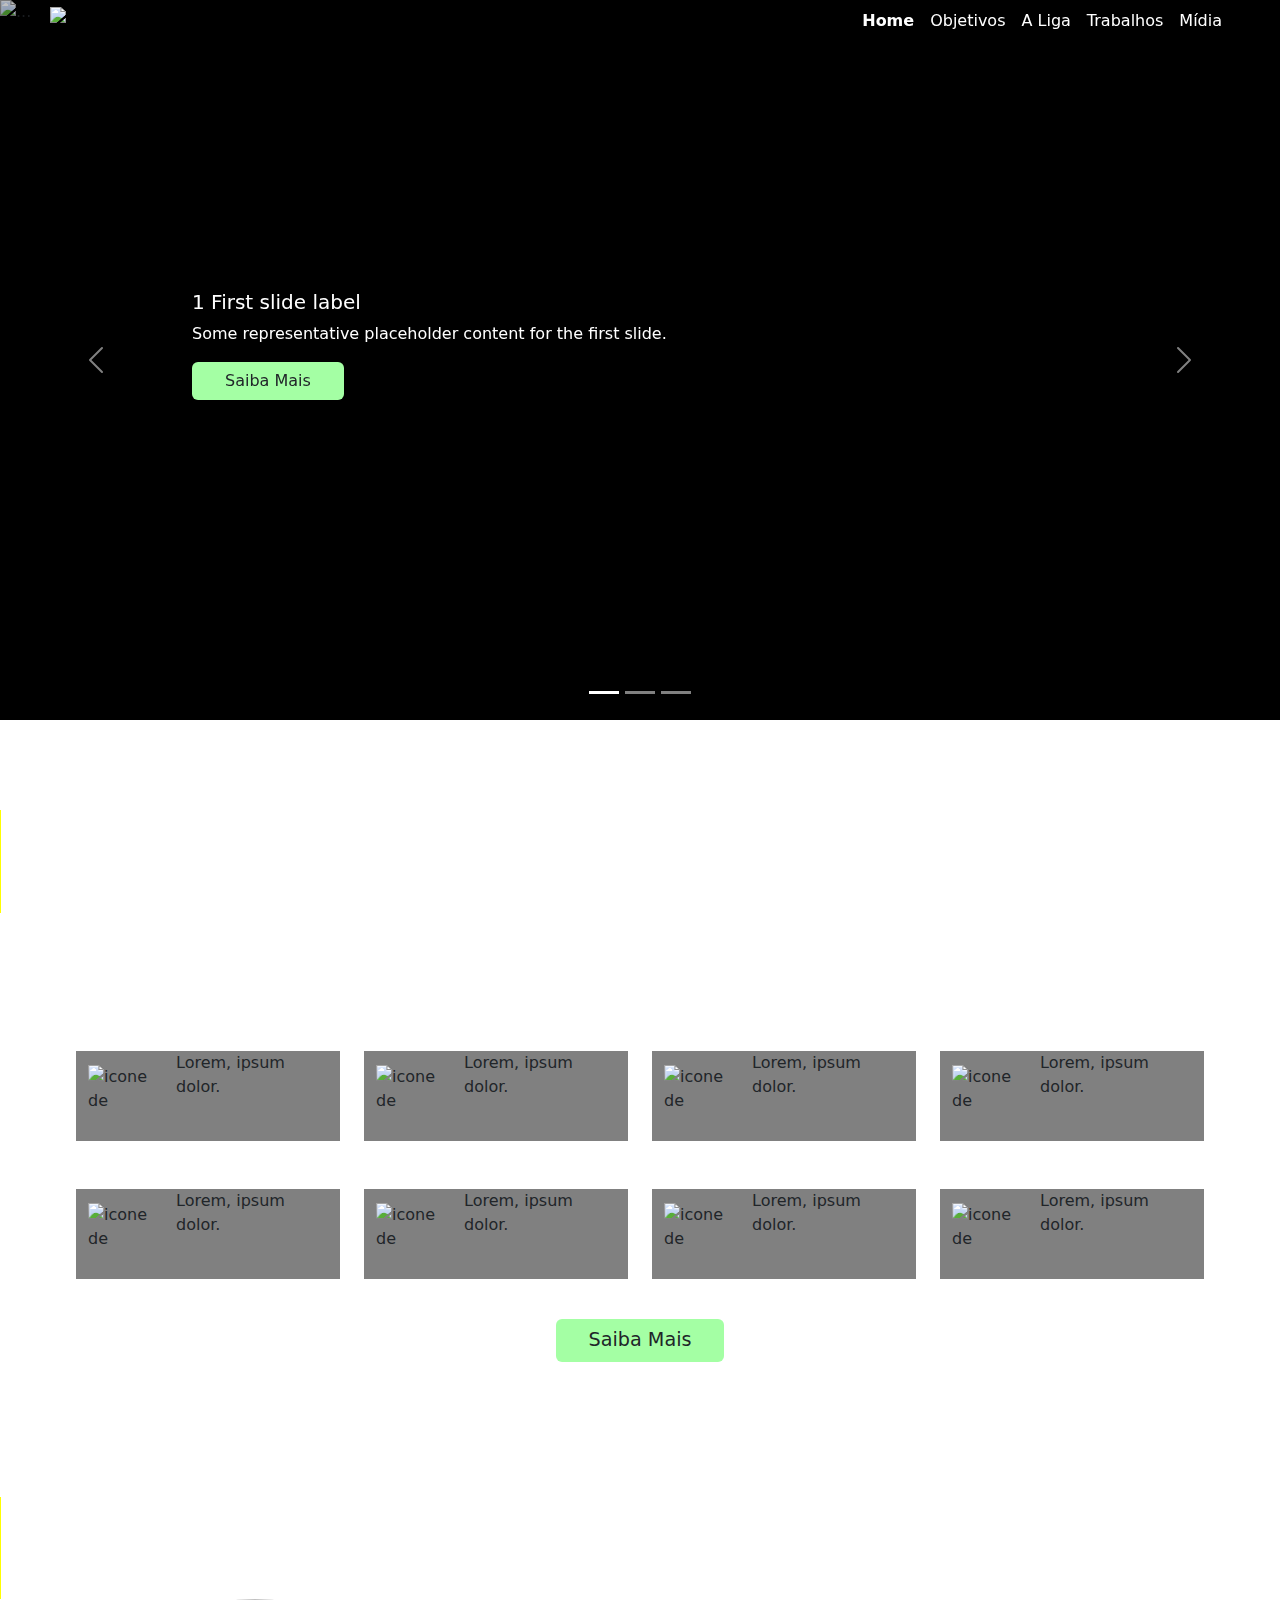
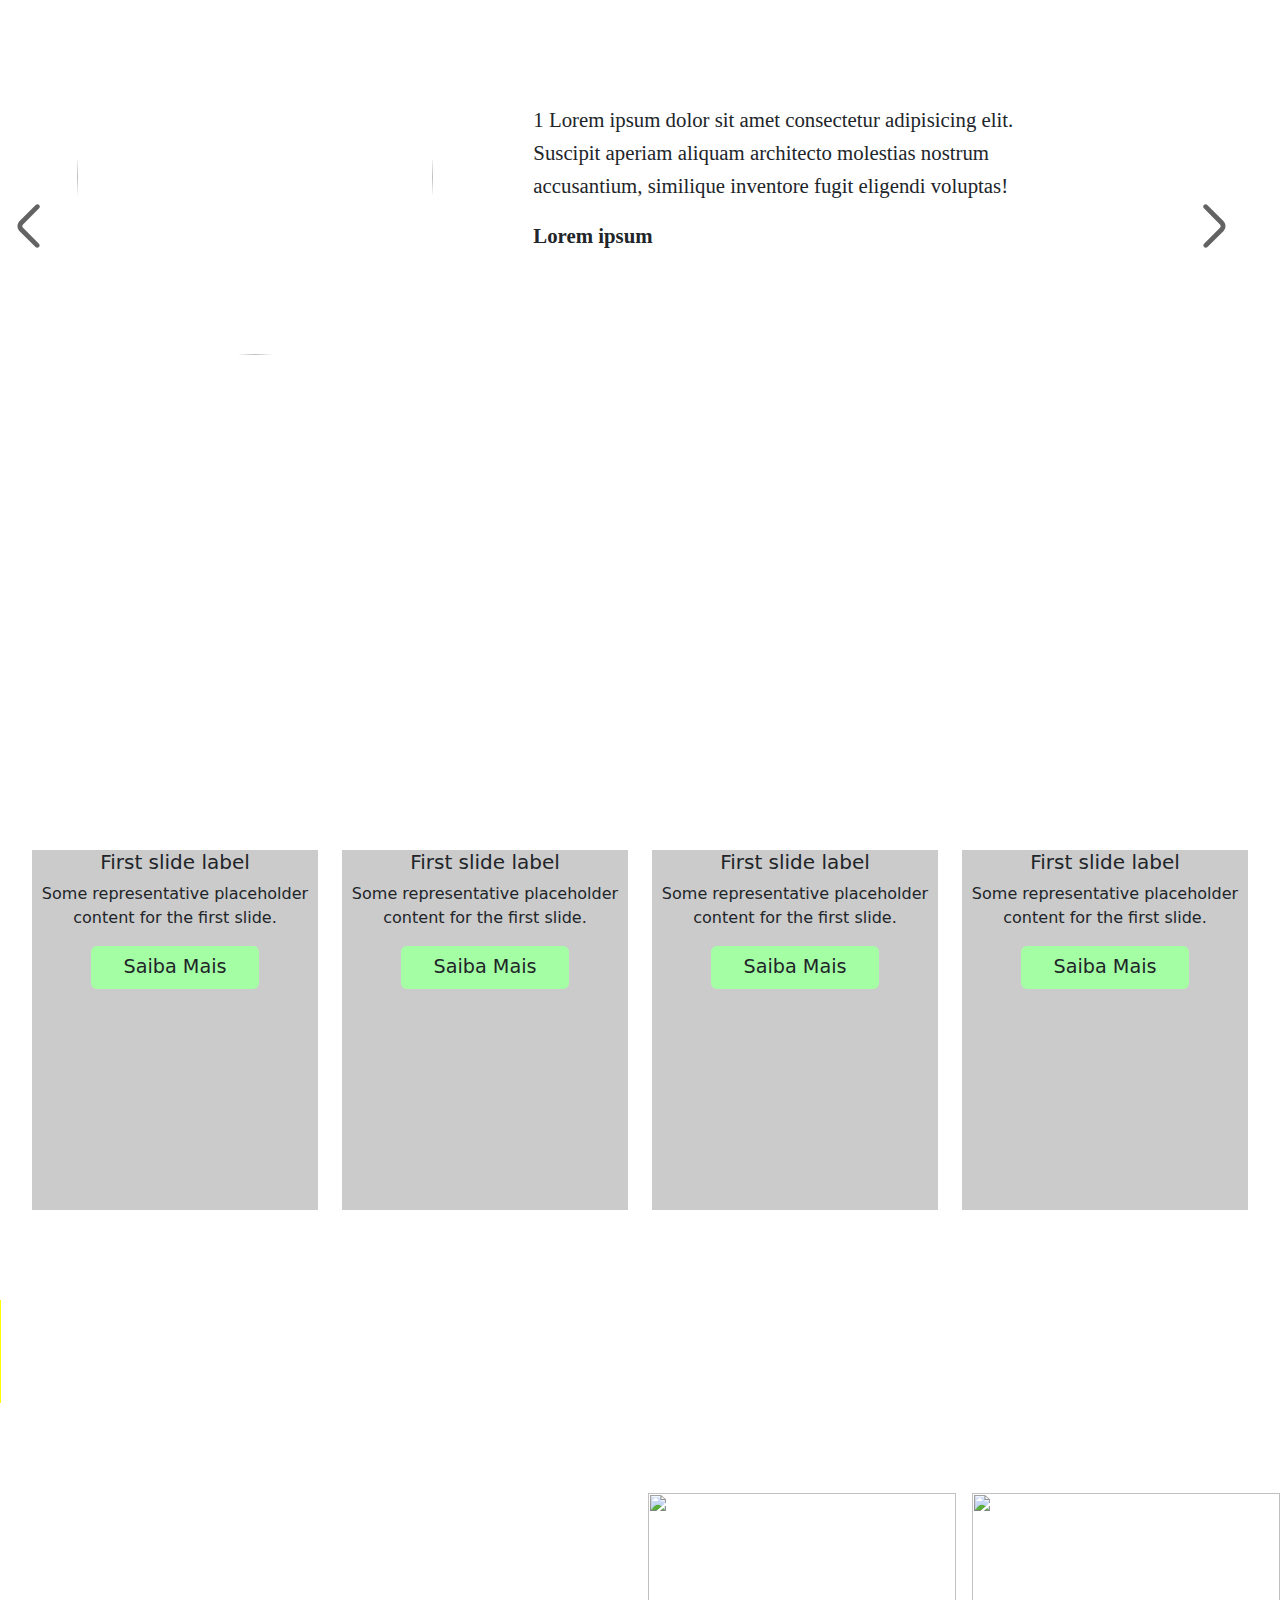
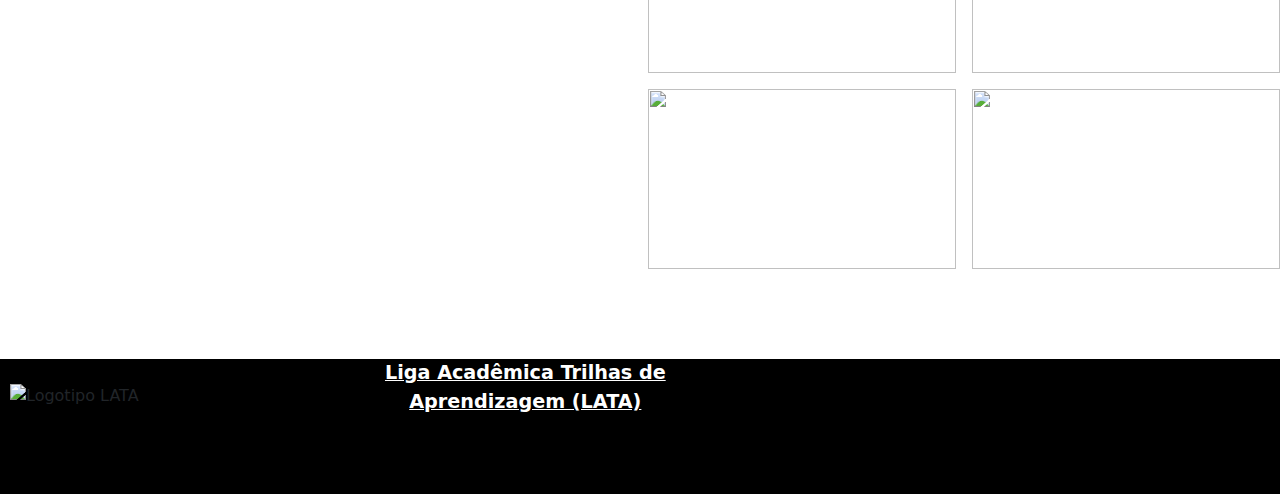
==== index.html @ ddcec09f "Add files via upload" ====
<!DOCTYPE html>
<html lang="en">
<head>
    <meta charset="UTF-8">
    <meta name="viewport" content="width=device-width, initial-scale=1.0">
    <title>Home Page</title>
    <link href="imgs/carrinho_apenas.svg" type="image/x-icon" />
    <link rel="stylesheet" href="style.css">
    <link href="https://cdn.jsdelivr.net/npm/bootstrap@5.3.3/dist/css/bootstrap.min.css" rel="stylesheet" integrity="sha384-QWTKZyjpPEjISv5WaRU9OFeRpok6YctnYmDr5pNlyT2bRjXh0JMhjY6hW+ALEwIH" crossorigin="anonymous">
</head>
<body>
    <div id="main" class="container-fluid">
        <header>
            <nav class="navbar navbar-expand-lg">
                <div class="container-fluid fixed-top" id="menuNav">
                    <a class="navbar-brand" href="#"><img src="imgs/logotipo_lata_horizontal.svg" alt="logo" class="logo"></a>
                    <button class="navbar-toggler" type="button" data-bs-toggle="collapse" data-bs-target="#navbarNav" aria-controls="navbarNav" aria-expanded="false" aria-label="Toggle navigation">
                    <span class="navbar-toggler-icon"></span>
                    </button>
                    <div class="collapse navbar-collapse justify-content-end" id="navbarNav">
                        <ul class="navbar-nav">
                          <li class="nav-item">
                            <a class="nav-link active" aria-current="page" href="#banner-principal">Home</a>
                          </li>
                          <li class="nav-item">
                            <a class="nav-link" href="#objs">Objetivos</a>
                          </li>
                          <li class="nav-item">
                            <a class="nav-link" href="#team">A Liga</a>
                          </li>
                          <li class="nav-item">
                            <a class="nav-link" href="#trabalhos">Trabalhos</a>
                          </li>
                          <li class="nav-item">
                            <a class="nav-link" href="#imgs">Mídia</a>
                          </li>
                        </ul>
                    </div>
                </div>
              </nav>
        </header>
        <section id="banner-principal">
          <div id="carouselExampleIndicators" class="carousel slide">
            <div class="carousel-indicators">
              <button type="button" data-bs-target="#carouselExampleIndicators" data-bs-slide-to="0" class="active" aria-current="true" aria-label="Slide 1"></button>
              <button type="button" data-bs-target="#carouselExampleIndicators" data-bs-slide-to="1" aria-label="Slide 2"></button>
              <button type="button" data-bs-target="#carouselExampleIndicators" data-bs-slide-to="2" aria-label="Slide 3"></button>
            </div>
            <div class="carousel-inner">
              <div class="carousel-item active">
                <img src="imgs/img_provisoria.jfif" class="d-block w-100 opacity-75" alt="...">
                <div class="legenda">
                  <h5> 1 First slide label</h5>
                  
                  <p>Some representative placeholder content for the first slide.</p>
                  <a href="artigo1.html"><button type="button" class="btn">Saiba Mais</button></a>
                </div>
              </div>
              <div class="carousel-item">
                <img src="imgs/img_provisoria.jfif" class="d-block w-100 opacity-75" alt="...">
                <div class="legenda">
                  <h5>First slide label</h5>
                  <p>Some representative placeholder content for the first slide.</p>
                  <button type="button" class="btn">Saiba Mais</button>
                </div>
              </div>
              <div class="carousel-item">
                <img src="imgs/img_provisoria.jfif" class="d-block w-100 opacity-75" alt="...">
                <div class="legenda">
                  <h5>First slide label</h5>
                  <p>Some representative placeholder content for the first slide.</p>
                  <button type="button" class="btn">Saiba Mais</button>
                </div>
              </div>
            </div>
            <button class="carousel-control-prev" type="button" data-bs-target="#carouselExampleIndicators" data-bs-slide="prev">
              <span class="carousel-control-prev-icon" aria-hidden="true"></span>
              <span class="visually-hidden">Previous</span>
            </button>
            <button class="carousel-control-next" type="button" data-bs-target="#carouselExampleIndicators" data-bs-slide="next">
              <span class="carousel-control-next-icon" aria-hidden="true"></span>
              <span class="visually-hidden">Next</span>
            </button>
          </div>
        </section>
        <section id="objetivos">
            <section class="section-title animated-title">
              <div class=" title animated-text-title">Conheça nossos <br><span class="span-animation">objetivos</span></div>
            </section>

            <div class="row gx-5 gy-5" id="objs">
              <div class="col-sm-3">
                <div class="bg row">
                  <div class="col-sm-4"><img src="imgs/img_provisoria.jfif" alt="icone de "></div>
                  <div class="col-sm-8">
                    <p>Lorem, ipsum dolor.</p>
                  </div>
                </div>
              </div>
              <div class="col-sm-3">
                <div class="bg row">
                  <div class="col-sm-4"><img src="imgs/img_provisoria.jfif" alt="icone de "></div>
                  <div class="col-sm-8">
                    <p>Lorem, ipsum dolor.</p>
                  </div>
                </div>
              </div>
              <div class="col-sm-3">
                <div class="bg row">
                  <div class="col-sm-4"><img src="imgs/img_provisoria.jfif" alt="icone de "></div>
                  <div class="col-sm-8">
                    <p>Lorem, ipsum dolor.</p>
                  </div>
                </div>
              </div>
              <div class="col-sm-3">
                <div class="bg row">
                  <div class="col-sm-4"><img src="imgs/img_provisoria.jfif" alt="icone de "></div>
                  <div class="col-sm-8">
                    <p>Lorem, ipsum dolor.</p>
                  </div>
                </div>
              </div>
              <div class="col-sm-3">
                <div class="bg row">
                  <div class="col-sm-4"><img src="imgs/img_provisoria.jfif" alt="icone de "></div>
                  <div class="col-sm-8">
                    <p>Lorem, ipsum dolor.</p>
                  </div>
                </div>
              </div>
              <div class="col-sm-3">
                <div class="bg row">
                  <div class="col-sm-4"><img src="imgs/img_provisoria.jfif" alt="icone de "></div>
                  <div class="col-sm-8">
                    <p>Lorem, ipsum dolor.</p>
                  </div>
                </div>
              </div>
              <div class="col-sm-3">
                <div class="bg row">
                  <div class="col-sm-4"><img src="imgs/img_provisoria.jfif" alt="icone de "></div>
                  <div class="col-sm-8">
                    <p>Lorem, ipsum dolor.</p>
                  </div>
                </div>
              </div>
              <div class="col-sm-3">
                <div class="bg row">
                  <div class="col-sm-4"><img src="imgs/img_provisoria.jfif" alt="icone de "></div>
                  <div class="col-sm-8">
                    <p>Lorem, ipsum dolor.</p>
                  </div>
                </div>
              </div>
            </div>
            <div class="d-flex justify-content-center"> 
              <button type="button" class="btn">Saiba Mais</button>
            </div>
            
        </section>
        <section id="team">
          <div class=" title animated-text-title">Nossos membros da <br><span class="span-animation">Liga Acadêmica</span></div>
          <section class="section-title animated-title">
          </section>

          <div class="row">
            <div class="col-sm-1 svg-prev-arrow"><svg  onmouseover="animateSvgArrow(this)" onmouseout="normalSvg(this)" onclick="carousselSvgControlPrev()" width="58px" height="58px" viewBox="0 0 24.00 24.00" fill="currentColor" xmlns="http://www.w3.org/2000/svg" stroke="#636363" transform="matrix(1, 0, 0, 1, 0, 0)" stroke-width="0"><g id="SVGRepo_bgCarrier" stroke-width="0"></g><g id="SVGRepo_tracerCarrier" stroke-linecap="round" stroke-linejoin="round" stroke="#CCCCCC" stroke-width="0.048"></g><g id="SVGRepo_iconCarrier"> <path d="M16.1795 3.26875C15.7889 2.87823 15.1558 2.87823 14.7652 3.26875L8.12078 9.91322C6.94952 11.0845 6.94916 12.9833 8.11996 14.155L14.6903 20.7304C15.0808 21.121 15.714 21.121 16.1045 20.7304C16.495 20.3399 16.495 19.7067 16.1045 19.3162L9.53246 12.7442C9.14194 12.3536 9.14194 11.7205 9.53246 11.33L16.1795 4.68297C16.57 4.29244 16.57 3.65928 16.1795 3.26875Z" fill="currentColor"></path> </g></svg></div>
            <section id="carousel-item-0" class="row col-sm-10 justify-content-center">
              <div class="col-sm-6 img-perfil d-flex justify-content-end"><img src="imgs/img_provisoria.jfif" alt=""></div>
              <div class="col-sm-6 align-self-center">
                <p>1 Lorem ipsum dolor sit amet consectetur adipisicing elit. Suscipit aperiam aliquam architecto molestias nostrum accusantium, similique inventore fugit eligendi voluptas!</p>
                <b>Lorem ipsum</b>
              </div>
            </section>            
            <section id="carousel-item-1" class="row col-sm-10 justify-content-center"> 
              <div class="col-sm-6 img-perfil d-flex justify-content-end"><img src="imgs/img_provisoria.jfif" alt=""></div>
              <div class="col-sm-6 align-self-center">
                <p>2 Lorem ipsum dolor sit amet consectetur adipisicing elit. Suscipit aperiam aliquam architecto molestias nostrum accusantium, similique inventore fugit eligendi voluptas!</p>
                <b>Vamooooo</b>
              </div>
            </section>
            <section id="carousel-item-2" class="row col-sm-10 justify-content-center">
              <div class="col-sm-6 img-perfil d-flex justify-content-end"><img src="imgs/img_provisoria.jfif" alt=""></div>
              <div class="col-sm-6 align-self-center">
                <p>3 Lorem ipsum dolor sit amet consectetur adipisicing elit. Suscipit aperiam aliquam architecto molestias nostrum accusantium, similique inventore fugit eligendi voluptas!</p>
                <b>Lorem ipsum</b>
              </div>
            </section>
            <section id="carousel-item-3" class="row col-sm-10 justify-content-center">
              <div class="col-sm-6 img-perfil d-flex justify-content-end"><img src="imgs/img_provisoria.jfif" alt=""></div>
              <div class="col-sm-6 align-self-center">
                <p>4 Lorem ipsum dolor sit amet consectetur adipisicing elit. Suscipit aperiam aliquam architecto molestias nostrum accusantium, similique inventore fugit eligendi voluptas!</p>
                <b>Lorem ipsum</b>
              </div>
            </section>
            <section id="carousel-item-4" class="row col-sm-10 justify-content-center">
              <div class="col-sm-6 img-perfil d-flex justify-content-end"><img src="imgs/img_provisoria.jfif" alt=""></div>
              <div class="col-sm-6 align-self-center">
                <p>5 Lorem ipsum dolor sit amet consectetur adipisicing elit. Suscipit aperiam aliquam architecto molestias nostrum accusantium, similique inventore fugit eligendi voluptas!</p>
                <b>Lorem ipsum</b>
              </div>
            </section>
            <div class="col-sm-1 align-self-center svg-next-arrow"><svg onmouseover="animateSvgArrow(this)" onmouseout="normalSvg(this)" onclick="carousselSvgControlNext()" width="58px" height="58px" viewBox="0 0 24.00 24.00" fill="currentColor" xmlns="http://www.w3.org/2000/svg" stroke="#636363" transform="matrix(-1, 0, 0, 1, 0, 0)" stroke-width="0"><g id="SVGRepo_bgCarrier" stroke-width="0"></g><g id="SVGRepo_tracerCarrier" stroke-linecap="round" stroke-linejoin="round" stroke="#CCCCCC" stroke-width="0.048"></g><g id="SVGRepo_iconCarrier"> <path d="M16.1795 3.26875C15.7889 2.87823 15.1558 2.87823 14.7652 3.26875L8.12078 9.91322C6.94952 11.0845 6.94916 12.9833 8.11996 14.155L14.6903 20.7304C15.0808 21.121 15.714 21.121 16.1045 20.7304C16.495 20.3399 16.495 19.7067 16.1045 19.3162L9.53246 12.7442C9.14194 12.3536 9.14194 11.7205 9.53246 11.33L16.1795 4.68297C16.57 4.29244 16.57 3.65928 16.1795 3.26875Z" fill="currentColor"></path> </g></svg></div>
          </div>
        </section>
        <section id="trabalhos">
          <div class="row">
            <div class="col-sm-3">
              <div class="bg">
                <div class="bg-text">
                  <h5>First slide label</h5>
                  <p>Some representative placeholder content for the first slide.</p>
                  <button type="button" class="btn">Saiba Mais</button>
                  <div class="bg-text"></div>
                </div>
              </div>
            </div>
            <div class="col-sm-3">
              <div class="bg">
                <div class="bg-text">
                  <h5>First slide label</h5>
                  <p>Some representative placeholder content for the first slide.</p>
                  <button type="button" class="btn">Saiba Mais</button>
                </div>
              </div>
            </div>
            <div class="col-sm-3">
              <div class="bg">
                <div class="bg-text">
                  <h5>First slide label</h5>
                  <p>Some representative placeholder content for the first slide.</p>
                  <button type="button" class="btn">Saiba Mais</button>
                </div>
              </div>
            </div>
            <div class="col-sm-3">
              <div class="bg">
                <div class="bg-text">
                  <h5>First slide label</h5>
                  <p>Some representative placeholder content for the first slide.</p>
                  <button type="button" class="btn">Saiba Mais</button>
                </div>
              </div>
            </div>
        </section>
        <section id="imgs">
          <section class="section-title animated-title">
            <div class=" title animated-text-title">Fotos e vídeos sobre o <br><span class="span-animation">projeto</span></div>
          </section>
          <div id="box-imgs">  
            <div class="row gx-3">
              <div class="col-sm-6 img-carousel align-self-center">
              </div>
              <div class="col-sm-6">
                <div class="row gx-3">
                  <div class="col-sm-6 box-img">
                    <img src="" alt="">
                  </div>
                  <div class="col-sm-6 box-img">
                    <img src="" alt="">
                  </div>
                </div>
                <div class="row gx-3">
                  <div class="col-sm-6 box-img mt-3">
                    <img src="" alt="">
                  </div>
                  <div class="col-sm-6 box-img mt-3">
                    <img src="" alt="">
                  </div>
                </div>
              </div>
            </div>
          </div>
        </section>

        <section id="contact" class="row"  onclick="window.location.href = `https://wa.me/982029955`;">
          <img src="imgs/icons/wpp.png" alt="logo do Whatsapp">
          <div class="col-sm-8 align-self-center">Fale Conosco!</div>
        </section>
        
        <footer>
          <div class="row">
              <div class="col-sm-4 align-self-center logo"><img src="imgs/logotipo_lata_horizontal.svg" alt="Logotipo LATA"></div>
              <div class="col-sm-4 project-name align-self-center text-center"><p>Liga Acadêmica Trilhas de Aprendizagem (LATA)</p></div>
              <div class="col-sm-4 align-self-center row social-media">
                <div class="col"><img src="imgs/icons/socia_media/instagram.png" alt=""></div>
              </div>
          </div>
        </footer>
    </div>    
    <script src="https://cdn.jsdelivr.net/npm/bootstrap@5.3.3/dist/js/bootstrap.bundle.min.js" integrity="sha384-YvpcrYf0tY3lHB60NNkmXc5s9fDVZLESaAA55NDzOxhy9GkcIdslK1eN7N6jIeHz" crossorigin="anonymous"></script>
    <script src="script.js"></script>
</body>
</html>
---- style.css ----
* {
    margin: 0
}

#main {
    padding: 0;
}

body {
    overflow-x: hidden;
}

header {
    height: 0;
}
#menuNav {
    width: 100vw;
    background-color: rgba(73, 73, 73, 0);
    margin-top: 10px;
    transition: background-color 0.3s;
    margin: 0;
    padding: 0;
    
}
.logo {
    width: 300px;
    margin-left: 50px
}
#navbarNav {
    margin-right: 50px;
}

#menuNav .nav-link {
    color:rgb(255, 255, 255)
}

#menuNav .nav-link:hover {
    color:rgb(245, 245, 245);
    font-weight: bold;
}

#menuNav .nav-item .active {
    font-weight: bolder;
}

#banner-principal {
    background-color: rgb(0, 0, 0);
    background-size:contain
}

#banner-principal img{
    height: 80vh;
}

#banner-principal .legenda{
    position: absolute;
    bottom: 20rem;
    left: 15%;
    color:rgb(255, 255, 255);
}    

#banner-principal .btn {
    background-color: rgb(164, 255, 164);
    padding-inline: 2rem;
}

section:first-child{
    margin-block: 10vh
}

.section-title{
    width: 1px;
    height: calc(1vw + 10vh);
    background-color: yellow;
    position: relative;
}

@keyframes title-animation {
    from{
        width: 0vw;
    } to {
        width: 80vw;
    }
}
.title {
    font-size: calc(2.6rem +  2vw);
    position: absolute;
    overflow-wrap: break-word;
    line-height: 1.4;
    left: -100vw;
    height: calc(2vw + 15vh);
    z-index: 2;
}

#objetivos .section-title .title, #imgs .section-title .title {
    bottom: -90px
}


@keyframes title-text-animation {
    from {
        left: -100vw;
    }
    to {
        left: 10vw;
    }
}

.section-title span {
    font-weight: bolder;
    text-transform: uppercase;
    opacity: 0%;
}

@keyframes title-text-animation-span {
    from {
        opacity: 0%;
    }
    to {
        opacity: 100%;
    }
}

#objetivos .bg {
    background-color: gray;
    height: 10vh;
    position: relative;
    display: flex;
    justify-content: baseline;
}

#objetivos #objs {
    width: 90vw;
    margin: 0 auto;
}

#objetivos img {
    width: 60px;
    height: 60px;
    margin-top: 14px;
}
#objetivos .btn {
    background-color: rgb(164, 255, 164);
    padding-inline: 2rem;
    margin-top: 40px;
    font-size: 1.2rem;
}

#team { 
    margin-block: 15vh;
    position: relative;
}

#team p,b{
    font-family: Georgia, 'Times New Roman', Times, serif;
    font-size: 1.3rem;
    width: 40vw;
    line-height: 1.6;
}

#team .img-perfil img{
    width: calc(100px + 20vw);
    height: calc(100px + 20vw);
    margin-inline: 40px;
    border-radius: 100%;
    margin: 0 auto;
}

#team .svg-prev-arrow, #team .svg-next-arrow {
    color: #636363;
    transition: color 0.3s;
    position: absolute;
    bottom: 100px;
    z-index:3   
}

#team .svg-next-arrow {
    right: 0;
}

@keyframes carouselAnimationINR {
    from {
      transform: translateX(-100vw);
    }
    to {
      transform: translateX(0);
    }
  }
  
  @keyframes carouselAnimationOUTR {
    from {
      transform: translateX(0);
    }
    to {
      transform: translateX(100vw);
    }
  }

  @keyframes carouselAnimationINL {
    from {
      transform: translateX(100vw);
    }
    to {
      transform: translateX(0);
    }
  }
  
  @keyframes carouselAnimationOUTL {
    from {
      transform: translateX(0);
    }
    to {
      transform: translateX(-100vw);
    }
  }

#trabalhos {
    text-align: center;
    width: 95vw;
    margin: 0 auto;
}

#trabalhos .bg {
    background-image: url(imgs/img_provisoria.jfif);
    background-size: cover;
    height: 80vh;
    position: relative;
}


#trabalhos .btn {
    background-color: rgb(164, 255, 164);
    padding-inline: 2rem;
    font-size: 1.2rem;
}

#trabalhos .bg-text {
    background-color: rgba(0, 0, 0, 0.205);
    height: 50%;
    position: absolute;
    bottom: 0;
}

#imgs .box-img img {
    width: 100%;
    height: 20vh;
}

#imgs .img-carousel img{
    height: 42vh;
    margin-left: 20px;
}

#contact {
    width: 200px;
    height: 60px;
    position: fixed;
    right: 50px;
    bottom: 20px;
    font-weight: bolder;
    background-color: rgb(176, 255, 176);
    background-size: cover;
    border-radius: 10px;
    opacity: 0%;
    transition: opacity 0.5s;
    z-index: 4;
}

#contact img {
    width: 55px;
    height: 30px;
    margin-top: 15px;
    margin-left: 10px;
}

article {
    width: 60vw;
    margin: 0 auto;
    margin-top: 10vh;
}

section #section-title {
    margin-top: 0;
}

footer {
    background-color: black;
    height: 15vh;
    margin-top: 10vh;
    min-height: 100%;
}

footer .logo {
    width: 300px;
    margin: 10px;
}

footer .project-name p{
    font-weight: bold;
    font-size: 1.2rem;
    text-decoration: underline;
    color: white
}

footer .social-media img {
    width: 28px;
}
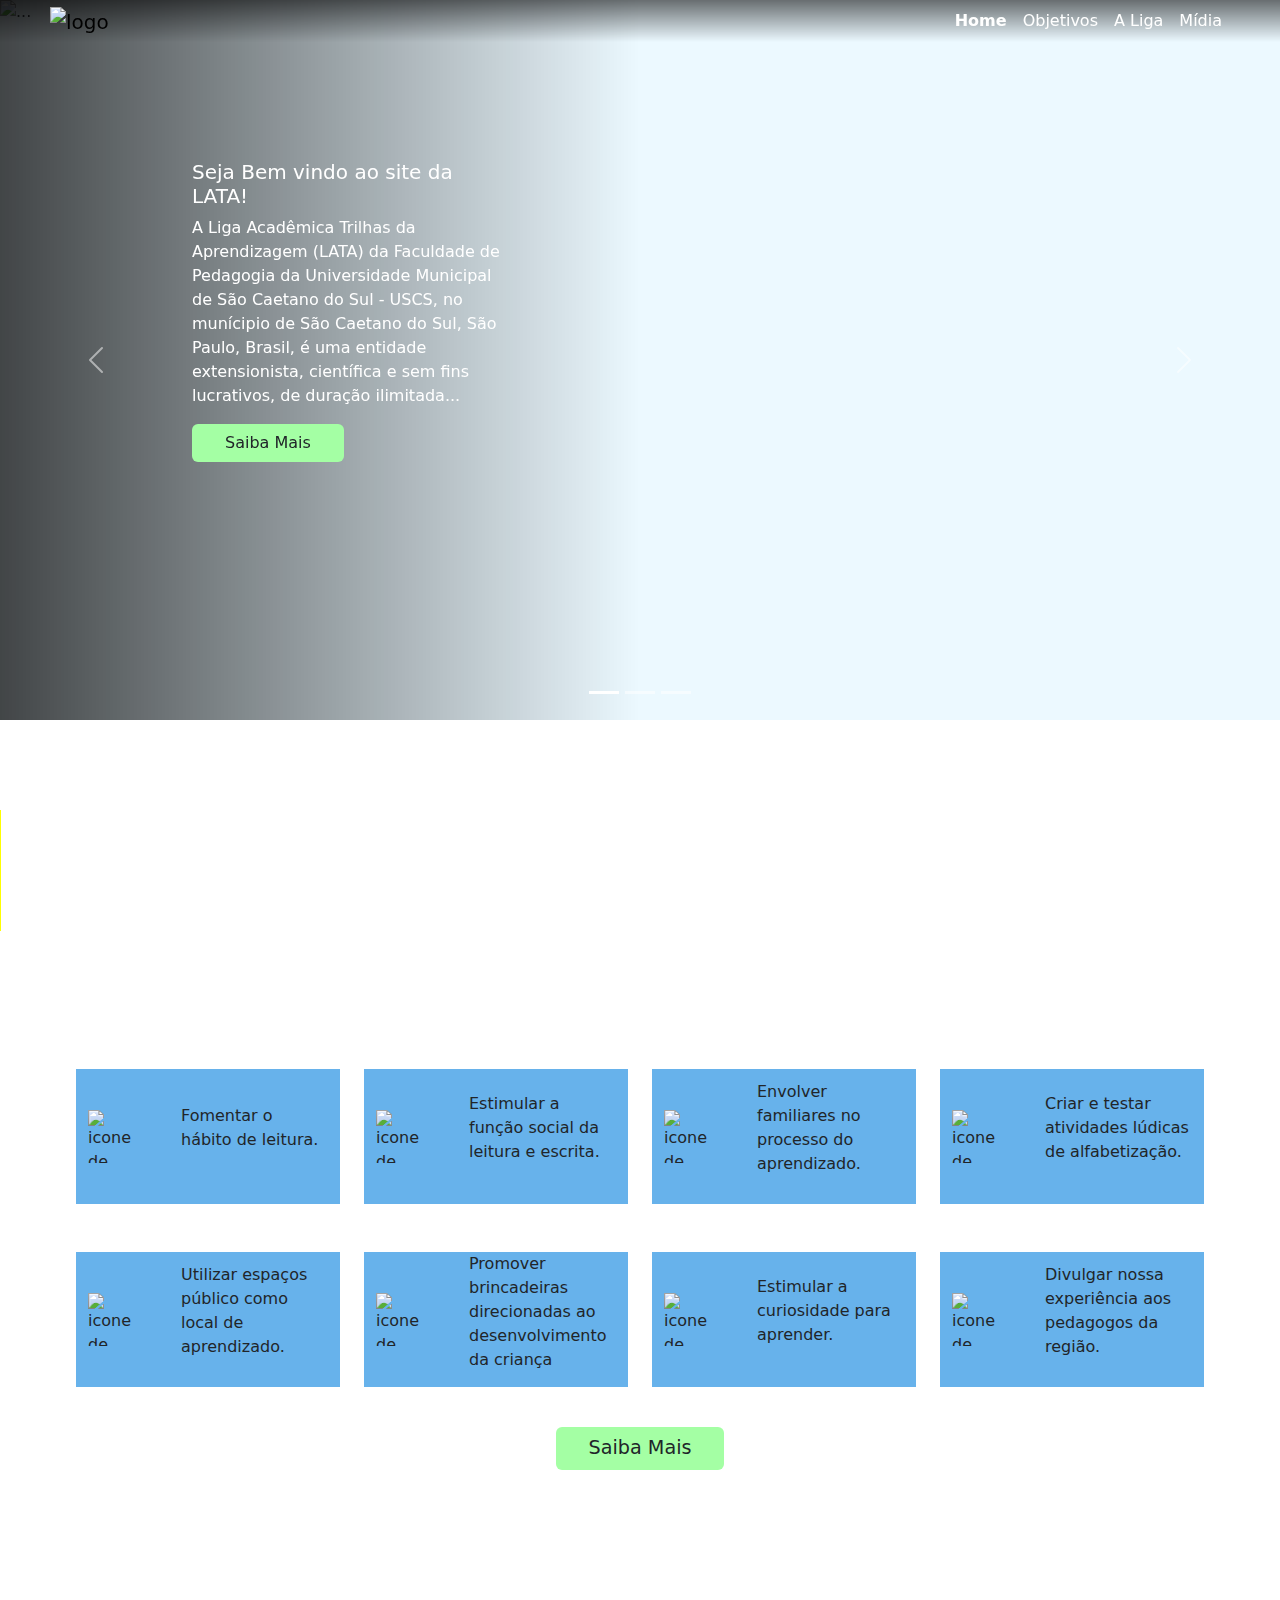
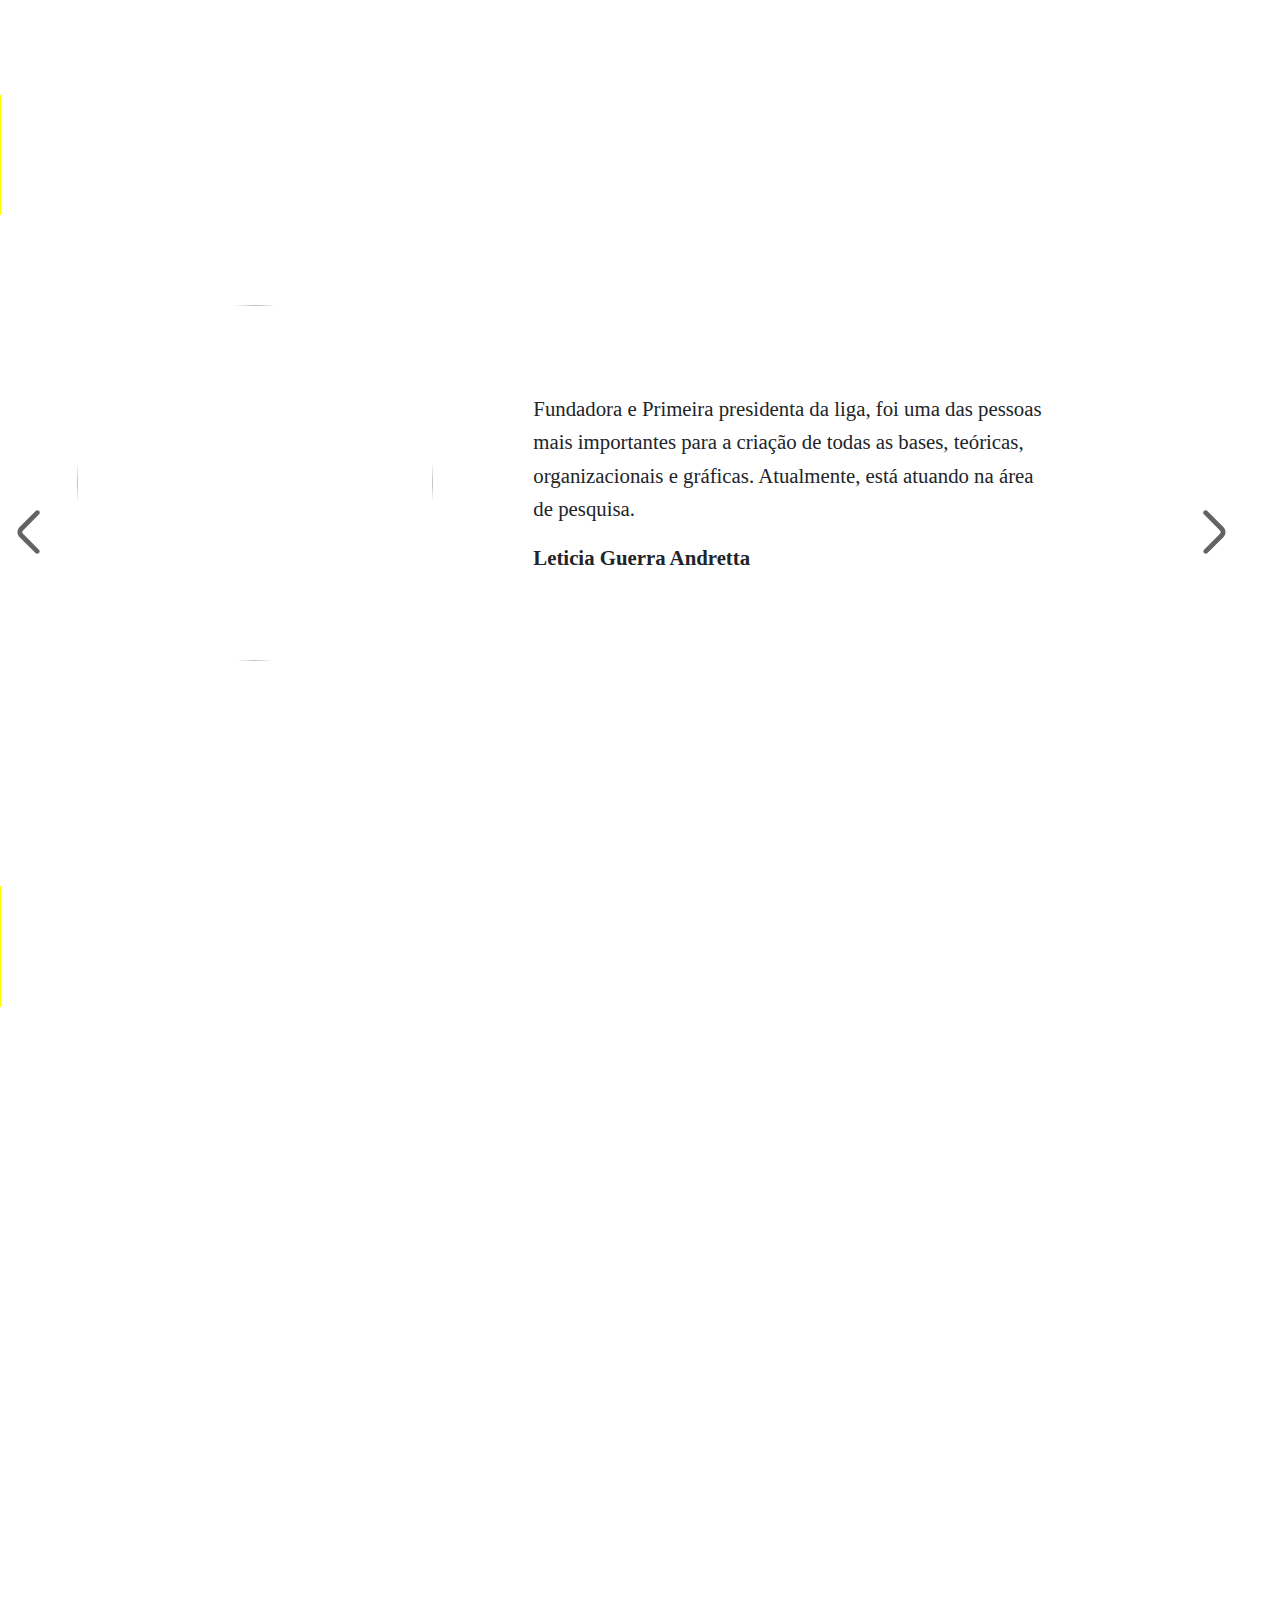
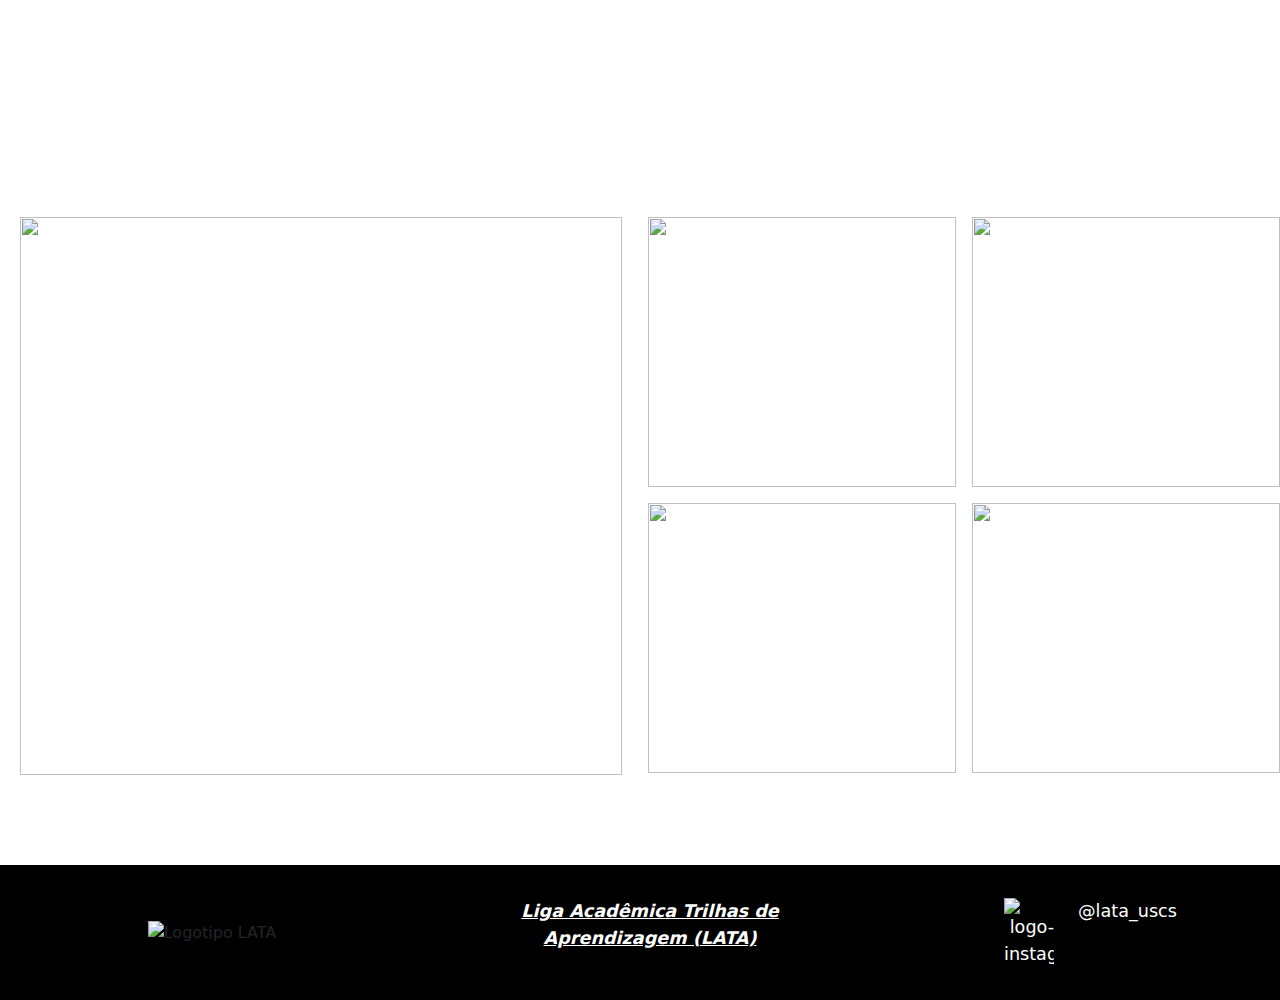
==== commit 22b2e5ed: "Add files via upload" ====
--- a/index.html
+++ b/index.html
@@ -13,8 +13,8 @@
         <header>
             <nav class="navbar navbar-expand-lg">
                 <div class="container-fluid fixed-top" id="menuNav">
-                    <a class="navbar-brand" href="#"><img src="imgs/logotipo_lata_horizontal.svg" alt="logo" class="logo"></a>
-                    <button class="navbar-toggler" type="button" data-bs-toggle="collapse" data-bs-target="#navbarNav" aria-controls="navbarNav" aria-expanded="false" aria-label="Toggle navigation">
+                    <a class="navbar-brand" href="#"><img src="imgs/logotipo_lata_horizontal_branco.svg" alt="logo" class="logo"></a>
+                    <button class="navbar-toggler" type="button" data-bs-toggle="collapse" data-bs-target="#offcanvasNavbar" aria-controls="navbarNav" aria-expanded="false" aria-label="Toggle navigation">
                     <span class="navbar-toggler-icon"></span>
                     </button>
                     <div class="collapse navbar-collapse justify-content-end" id="navbarNav">
@@ -29,9 +29,6 @@
                             <a class="nav-link" href="#team">A Liga</a>
                           </li>
                           <li class="nav-item">
-                            <a class="nav-link" href="#trabalhos">Trabalhos</a>
-                          </li>
-                          <li class="nav-item">
                             <a class="nav-link" href="#imgs">Mídia</a>
                           </li>
                         </ul>
@@ -40,6 +37,7 @@
               </nav>
         </header>
         <section id="banner-principal">
+          <div class="bg"></div>
           <div id="carouselExampleIndicators" class="carousel slide">
             <div class="carousel-indicators">
               <button type="button" data-bs-target="#carouselExampleIndicators" data-bs-slide-to="0" class="active" aria-current="true" aria-label="Slide 1"></button>
@@ -48,24 +46,30 @@
             </div>
             <div class="carousel-inner">
               <div class="carousel-item active">
-                <img src="imgs/img_provisoria.jfif" class="d-block w-100 opacity-75" alt="...">
+                <img src="imgs/banner_img1.jpg" class="d-block w-100" alt="...">
                 <div class="legenda">
-                  <h5> 1 First slide label</h5>
-                  
-                  <p>Some representative placeholder content for the first slide.</p>
-                  <a href="artigo1.html"><button type="button" class="btn">Saiba Mais</button></a>
+                  <h5>Seja Bem vindo ao site da LATA!</h5> 
+                  <p>A Liga Acadêmica Trilhas da Aprendizagem (LATA) da Faculdade de Pedagogia da Universidade Municipal de São Caetano do Sul - USCS, no munícipio de São Caetano do Sul, São Paulo, Brasil, é uma entidade extensionista, científica e sem fins lucrativos, de duração ilimitada...</p>
+                  <a href="pages/artigo1.html"><button type="button" class="btn">Saiba Mais</button></a>
                 </div>
               </div>
               <div class="carousel-item">
-                <img src="imgs/img_provisoria.jfif" class="d-block w-100 opacity-75" alt="...">
+                <img src="imgs/banner_img2.jpg" class="d-block w-100 opacity-75" alt="...">
                 <div class="legenda">
-                  <h5>First slide label</h5>
-                  <p>Some representative placeholder content for the first slide.</p>
-                  <button type="button" class="btn">Saiba Mais</button>
+                  <h5>Revista Oficial da LATA</h5>
+                  <p>Com o passar dos anos, os contos de
+                    fadas seguem intactos, aclamados pelas
+                    crianças independente do século. Essas
+                    crianças modernas, tem um ideal
+                    democrático e os contos podem passar
+                    pela nossa atualidade criando uma
+                    releitura. Hoje em dia, questiona-se sobre a
+                    representatividade, e pergunta-se...</p>
+                  <a href="pages/REVISTA DA LATA OFICIAL.pdf" download="Revista_LATA_ofc"></a><button type="button" class="btn">Saiba Mais</button>
                 </div>
               </div>
               <div class="carousel-item">
-                <img src="imgs/img_provisoria.jfif" class="d-block w-100 opacity-75" alt="...">
+                <img src="imgs/banner_img3.png" class="d-block w-100 opacity-75" alt="...">
                 <div class="legenda">
                   <h5>First slide label</h5>
                   <p>Some representative placeholder content for the first slide.</p>
@@ -84,189 +88,234 @@
           </div>
         </section>
         <section id="objetivos">
+          <div class="container-title">
+            <div class=" title animated-text-title"><span>Conheça nossos</span><br><span class="span-animation">objetivos</span></div>
             <section class="section-title animated-title">
-              <div class=" title animated-text-title">Conheça nossos <br><span class="span-animation">objetivos</span></div>
-            </section>
-
+            </section>
+        </div>
             <div class="row gx-5 gy-5" id="objs">
               <div class="col-sm-3">
                 <div class="bg row">
-                  <div class="col-sm-4"><img src="imgs/img_provisoria.jfif" alt="icone de "></div>
-                  <div class="col-sm-8">
-                    <p>Lorem, ipsum dolor.</p>
-                  </div>
-                </div>
-              </div>
-              <div class="col-sm-3">
-                <div class="bg row">
-                  <div class="col-sm-4"><img src="imgs/img_provisoria.jfif" alt="icone de "></div>
-                  <div class="col-sm-8">
-                    <p>Lorem, ipsum dolor.</p>
-                  </div>
-                </div>
-              </div>
-              <div class="col-sm-3">
-                <div class="bg row">
-                  <div class="col-sm-4"><img src="imgs/img_provisoria.jfif" alt="icone de "></div>
-                  <div class="col-sm-8">
-                    <p>Lorem, ipsum dolor.</p>
-                  </div>
-                </div>
-              </div>
-              <div class="col-sm-3">
-                <div class="bg row">
-                  <div class="col-sm-4"><img src="imgs/img_provisoria.jfif" alt="icone de "></div>
-                  <div class="col-sm-8">
-                    <p>Lorem, ipsum dolor.</p>
-                  </div>
-                </div>
-              </div>
-              <div class="col-sm-3">
-                <div class="bg row">
-                  <div class="col-sm-4"><img src="imgs/img_provisoria.jfif" alt="icone de "></div>
-                  <div class="col-sm-8">
-                    <p>Lorem, ipsum dolor.</p>
-                  </div>
-                </div>
-              </div>
-              <div class="col-sm-3">
-                <div class="bg row">
-                  <div class="col-sm-4"><img src="imgs/img_provisoria.jfif" alt="icone de "></div>
-                  <div class="col-sm-8">
-                    <p>Lorem, ipsum dolor.</p>
-                  </div>
-                </div>
-              </div>
-              <div class="col-sm-3">
-                <div class="bg row">
-                  <div class="col-sm-4"><img src="imgs/img_provisoria.jfif" alt="icone de "></div>
-                  <div class="col-sm-8">
-                    <p>Lorem, ipsum dolor.</p>
-                  </div>
-                </div>
-              </div>
-              <div class="col-sm-3">
-                <div class="bg row">
-                  <div class="col-sm-4"><img src="imgs/img_provisoria.jfif" alt="icone de "></div>
-                  <div class="col-sm-8">
-                    <p>Lorem, ipsum dolor.</p>
+                  <div class="col-sm-4"><img src="imgs/icons/read.png" alt="icone de leitura"></div>
+                  <div class="col-sm-8">
+                    <p>Fomentar o hábito de leitura.</p>
+                  </div>
+                </div>
+              </div>
+              <div class="col-sm-3">
+                <div class="bg row">
+                  <div class="col-sm-4"><img src="imgs/icons/writing.png" alt="icone de escrita"></div>
+                  <div class="col-sm-8">
+                    <p>Estimular a função social da leitura e escrita.</p>
+                  </div>
+                </div>
+              </div>
+              <div class="col-sm-3">
+                <div class="bg row">
+                  <div class="col-sm-4"><img src="imgs/icons/family.png" alt="icone de família"></div>
+                  <div class="col-sm-8">
+                    <p>Envolver familiares no processo do aprendizado.</p>
+                  </div>
+                </div>
+              </div>
+              <div class="col-sm-3">
+                <div class="bg row">
+                  <div class="col-sm-4"><img src="imgs/icons/brain.png" alt="icone de criatividade"></div>
+                  <div class="col-sm-8">
+                    <p>Criar e testar atividades lúdicas de alfabetização.</p>
+                  </div>
+                </div>
+              </div>
+              <div class="col-sm-3">
+                <div class="bg row">
+                  <div class="col-sm-4"><img src="imgs/icons/park.png" alt="icone de parque"></div>
+                  <div class="col-sm-8">
+                    <p>Utilizar espaços público como  local  de aprendizado.</p>
+                  </div>
+                </div>
+              </div>
+              <div class="col-sm-3">
+                <div class="bg row">
+                  <div class="col-sm-4"><img src="imgs/icons/construction.png" alt="icone de Legos"></div>
+                  <div class="col-sm-8">
+                    <p>Promover brincadeiras direcionadas ao desenvolvimento da criança</p>
+                  </div>
+                </div>
+              </div>
+              <div class="col-sm-3">
+                <div class="bg row">
+                  <div class="col-sm-4"><img src="imgs/icons/machine-learning.png" alt="icone de curiosidade"></div>
+                  <div class="col-sm-8">
+                    <p>Estimular a curiosidade para aprender.</p>
+                  </div>
+                </div>
+              </div>
+              <div class="col-sm-3">
+                <div class="bg row">
+                  <div class="col-sm-4"><img src="imgs/icons/exchange.png" alt="icone de trocar ideias"></div>
+                  <div class="col-sm-8">
+                    <p>Divulgar nossa experiência aos pedagogos da região.</p>
                   </div>
                 </div>
               </div>
             </div>
             <div class="d-flex justify-content-center"> 
-              <button type="button" class="btn">Saiba Mais</button>
+              <a href="pages/artigo2.html"><button type="button" class="btn">Saiba Mais</button></a>
             </div>
             
         </section>
         <section id="team">
-          <div class=" title animated-text-title">Nossos membros da <br><span class="span-animation">Liga Acadêmica</span></div>
-          <section class="section-title animated-title">
-          </section>
-
+          <div class="container-title">
+            <div class=" title animated-text-title text-start"><span>Conheça nossos</span><br><span class="span-animation">membros</span></div>
+            <section class="section-title animated-title">
+            </section>
+        </div>
           <div class="row">
             <div class="col-sm-1 svg-prev-arrow"><svg  onmouseover="animateSvgArrow(this)" onmouseout="normalSvg(this)" onclick="carousselSvgControlPrev()" width="58px" height="58px" viewBox="0 0 24.00 24.00" fill="currentColor" xmlns="http://www.w3.org/2000/svg" stroke="#636363" transform="matrix(1, 0, 0, 1, 0, 0)" stroke-width="0"><g id="SVGRepo_bgCarrier" stroke-width="0"></g><g id="SVGRepo_tracerCarrier" stroke-linecap="round" stroke-linejoin="round" stroke="#CCCCCC" stroke-width="0.048"></g><g id="SVGRepo_iconCarrier"> <path d="M16.1795 3.26875C15.7889 2.87823 15.1558 2.87823 14.7652 3.26875L8.12078 9.91322C6.94952 11.0845 6.94916 12.9833 8.11996 14.155L14.6903 20.7304C15.0808 21.121 15.714 21.121 16.1045 20.7304C16.495 20.3399 16.495 19.7067 16.1045 19.3162L9.53246 12.7442C9.14194 12.3536 9.14194 11.7205 9.53246 11.33L16.1795 4.68297C16.57 4.29244 16.57 3.65928 16.1795 3.26875Z" fill="currentColor"></path> </g></svg></div>
             <section id="carousel-item-0" class="row col-sm-10 justify-content-center">
-              <div class="col-sm-6 img-perfil d-flex justify-content-end"><img src="imgs/img_provisoria.jfif" alt=""></div>
-              <div class="col-sm-6 align-self-center">
-                <p>1 Lorem ipsum dolor sit amet consectetur adipisicing elit. Suscipit aperiam aliquam architecto molestias nostrum accusantium, similique inventore fugit eligendi voluptas!</p>
-                <b>Lorem ipsum</b>
+              <div class="col-sm-6 img-perfil d-flex justify-content-end"><img src="imgs/membro1.jpg" alt=""></div>
+              <div class="col-sm-6 align-self-center">
+                <p>Fundadora e Primeira presidenta da liga, foi uma das pessoas mais importantes para a criação de todas as bases, teóricas, organizacionais e gráficas. Atualmente, está atuando na área de pesquisa.</p>
+                <b>Leticia Guerra Andretta</b>
               </div>
             </section>            
             <section id="carousel-item-1" class="row col-sm-10 justify-content-center"> 
-              <div class="col-sm-6 img-perfil d-flex justify-content-end"><img src="imgs/img_provisoria.jfif" alt=""></div>
+              <div class="col-sm-6 img-perfil d-flex justify-content-end"><img src="imgs/membro2.jpg" alt=""></div>
               <div class="col-sm-6 align-self-center">
                 <p>2 Lorem ipsum dolor sit amet consectetur adipisicing elit. Suscipit aperiam aliquam architecto molestias nostrum accusantium, similique inventore fugit eligendi voluptas!</p>
-                <b>Vamooooo</b>
+                <b>Beatriz Kaori</b>
               </div>
             </section>
             <section id="carousel-item-2" class="row col-sm-10 justify-content-center">
-              <div class="col-sm-6 img-perfil d-flex justify-content-end"><img src="imgs/img_provisoria.jfif" alt=""></div>
+              <div class="col-sm-6 img-perfil d-flex justify-content-end"><img src="imgs/membro3.jpg" alt=""></div>
               <div class="col-sm-6 align-self-center">
                 <p>3 Lorem ipsum dolor sit amet consectetur adipisicing elit. Suscipit aperiam aliquam architecto molestias nostrum accusantium, similique inventore fugit eligendi voluptas!</p>
-                <b>Lorem ipsum</b>
+                <b>Claudia Almeida</b>
               </div>
             </section>
             <section id="carousel-item-3" class="row col-sm-10 justify-content-center">
-              <div class="col-sm-6 img-perfil d-flex justify-content-end"><img src="imgs/img_provisoria.jfif" alt=""></div>
+              <div class="col-sm-6 img-perfil d-flex justify-content-end"><img src="imgs/membro4.jpg" alt=""></div>
               <div class="col-sm-6 align-self-center">
                 <p>4 Lorem ipsum dolor sit amet consectetur adipisicing elit. Suscipit aperiam aliquam architecto molestias nostrum accusantium, similique inventore fugit eligendi voluptas!</p>
-                <b>Lorem ipsum</b>
+                <b>Mariana Martins</b>
               </div>
             </section>
             <section id="carousel-item-4" class="row col-sm-10 justify-content-center">
-              <div class="col-sm-6 img-perfil d-flex justify-content-end"><img src="imgs/img_provisoria.jfif" alt=""></div>
-              <div class="col-sm-6 align-self-center">
-                <p>5 Lorem ipsum dolor sit amet consectetur adipisicing elit. Suscipit aperiam aliquam architecto molestias nostrum accusantium, similique inventore fugit eligendi voluptas!</p>
-                <b>Lorem ipsum</b>
+              <div class="col-sm-6 img-perfil d-flex justify-content-end"><img src="imgs/membro5.jpg" alt=""></div>
+              <div class="col-sm-6 align-self-center">
+                <p>5 Lorem ipsum dolor sit amet consectetur adipisicing elit. Suscipit aperiam aliquam architecto molestias nostrum accusantium, similique inventore fugit eligendi voluptas!</p>
+                <b>Thifany Rodrigues</b>
+              </div>
+            </section>
+            <section id="carousel-item-5" class="row col-sm-10 justify-content-center">
+              <div class="col-sm-6 img-perfil d-flex justify-content-end"><img src="imgs/membro6.jpg" alt=""></div>
+              <div class="col-sm-6 align-self-center">
+                <p>5 Lorem ipsum dolor sit amet consectetur adipisicing elit. Suscipit aperiam aliquam architecto molestias nostrum accusantium, similique inventore fugit eligendi voluptas!</p>
+                <b>Joyce dos Santos</b>
+              </div>
+            </section>
+            <section id="carousel-item-6" class="row col-sm-10 justify-content-center">
+              <div class="col-sm-6 img-perfil d-flex justify-content-end"><img src="imgs/membro7.jpg" alt=""></div>
+              <div class="col-sm-6 align-self-center">
+                <p>5 Lorem ipsum dolor sit amet consectetur adipisicing elit. Suscipit aperiam aliquam architecto molestias nostrum accusantium, similique inventore fugit eligendi voluptas!</p>
+                <b>Maria Luiza Rojas</b>
+              </div>
+            </section>
+            <section id="carousel-item-7" class="row col-sm-10 justify-content-center">
+              <div class="col-sm-6 img-perfil d-flex justify-content-end"><img src="imgs/membro8.jpg" alt=""></div>
+              <div class="col-sm-6 align-self-center">
+                <p>5 Lorem ipsum dolor sit amet consectetur adipisicing elit. Suscipit aperiam aliquam architecto molestias nostrum accusantium, similique inventore fugit eligendi voluptas!</p>
+                <b>Giovanna Pitali</b>
+              </div>
+            </section>
+            <section id="carousel-item-8" class="row col-sm-10 justify-content-center">
+              <div class="col-sm-6 img-perfil d-flex justify-content-end"><img src="imgs/membro9.jpg" alt=""></div>
+              <div class="col-sm-6 align-self-center">
+                <p>5 Lorem ipsum dolor sit amet consectetur adipisicing elit. Suscipit aperiam aliquam architecto molestias nostrum accusantium, similique inventore fugit eligendi voluptas!</p>
+                <b>Camila Eduarda</b>
+              </div>
+            </section>
+            <section id="carousel-item-9" class="row col-sm-10 justify-content-center">
+              <div class="col-sm-6 img-perfil d-flex justify-content-end"><img src="imgs/membro10.jpg" alt=""></div>
+              <div class="col-sm-6 align-self-center">
+                <p>5 Lorem ipsum dolor sit amet consectetur adipisicing elit. Suscipit aperiam aliquam architecto molestias nostrum accusantium, similique inventore fugit eligendi voluptas!</p>
+                <b>Geovanna Ferreira</b>
+              </div>
+            </section>
+            <section id="carousel-item-10" class="row col-sm-10 justify-content-center">
+              <div class="col-sm-6 img-perfil d-flex justify-content-end"><img src="imgs/membro11.jpg" alt=""></div>
+              <div class="col-sm-6 align-self-center">
+                <p>5 Lorem ipsum dolor sit amet consectetur adipisicing elit. Suscipit aperiam aliquam architecto molestias nostrum accusantium, similique inventore fugit eligendi voluptas!</p>
+                <b>Rita De Cássia</b>
               </div>
             </section>
             <div class="col-sm-1 align-self-center svg-next-arrow"><svg onmouseover="animateSvgArrow(this)" onmouseout="normalSvg(this)" onclick="carousselSvgControlNext()" width="58px" height="58px" viewBox="0 0 24.00 24.00" fill="currentColor" xmlns="http://www.w3.org/2000/svg" stroke="#636363" transform="matrix(-1, 0, 0, 1, 0, 0)" stroke-width="0"><g id="SVGRepo_bgCarrier" stroke-width="0"></g><g id="SVGRepo_tracerCarrier" stroke-linecap="round" stroke-linejoin="round" stroke="#CCCCCC" stroke-width="0.048"></g><g id="SVGRepo_iconCarrier"> <path d="M16.1795 3.26875C15.7889 2.87823 15.1558 2.87823 14.7652 3.26875L8.12078 9.91322C6.94952 11.0845 6.94916 12.9833 8.11996 14.155L14.6903 20.7304C15.0808 21.121 15.714 21.121 16.1045 20.7304C16.495 20.3399 16.495 19.7067 16.1045 19.3162L9.53246 12.7442C9.14194 12.3536 9.14194 11.7205 9.53246 11.33L16.1795 4.68297C16.57 4.29244 16.57 3.65928 16.1795 3.26875Z" fill="currentColor"></path> </g></svg></div>
           </div>
         </section>
         <section id="trabalhos">
-          <div class="row">
-            <div class="col-sm-3">
-              <div class="bg">
+          <div class="container-title">
+            <div class=" title animated-text-title"><span>Veja nossas</span><br><span class="span-animation">Fotos e Vídeos</span></div>
+              <section class="section-title animated-title"></section>
+            </div>
+            <div class="row container-videos">
+              <div class="col-sm-3">
+                <div class="bg video1">
+                  <iframe width="100%" height="100%" src="https://www.youtube.com/embed/KJanRizK5Do?si=ZtZGsPD5AH66A4Hn" title="YouTube video player" frameborder="0" allow="accelerometer; autoplay; clipboard-write; encrypted-media; gyroscope; picture-in-picture; web-share" referrerpolicy="strict-origin-when-cross-origin" allowfullscreen></iframe>
+                  <div class="bg-text">
+                    <h5>First slide label</h5>
+                    <p>Some representative placeholder content for the first slide.</p>
+                  </div>
+                </div>
+              </div>
+              <div class="col-sm-3">
+                <div class="bg video2">
+                  <iframe width="100%" height="100%" src="https://www.youtube.com/embed/PRd1ia59t_Y?si=Bt4iDNkufmRXnvWk" title="YouTube video player" frameborder="0" allow="accelerometer; autoplay; clipboard-write; encrypted-media; gyroscope; picture-in-picture; web-share" referrerpolicy="strict-origin-when-cross-origin" allowfullscreen></iframe>
                 <div class="bg-text">
                   <h5>First slide label</h5>
                   <p>Some representative placeholder content for the first slide.</p>
-                  <button type="button" class="btn">Saiba Mais</button>
-                  <div class="bg-text"></div>
                 </div>
               </div>
             </div>
             <div class="col-sm-3">
-              <div class="bg">
+              <div class="bg video3">
+                <iframe width="100%" height="100%" src="https://www.youtube.com/embed/cvKxCUjvUsM?si=M6clMdyq23i1lk7Y" title="YouTube video player" frameborder="0" allow="accelerometer; autoplay; clipboard-write; encrypted-media; gyroscope; picture-in-picture; web-share" referrerpolicy="strict-origin-when-cross-origin" allowfullscreen></iframe>
                 <div class="bg-text">
                   <h5>First slide label</h5>
                   <p>Some representative placeholder content for the first slide.</p>
-                  <button type="button" class="btn">Saiba Mais</button>
                 </div>
               </div>
             </div>
             <div class="col-sm-3">
-              <div class="bg">
+              <div class="bg video4">
+                <iframe mute autoplay width="100%" height="100%" src="https://www.youtube.com/embed/8qgqaPdVgXk?si=uI366NJs4V9iq8za" title="YouTube video player" frameborder="0" allow="accelerometer; autoplay; clipboard-write; encrypted-media; gyroscope; picture-in-picture; web-share" referrerpolicy="strict-origin-when-cross-origin" allowfullscreen></iframe>
                 <div class="bg-text">
                   <h5>First slide label</h5>
                   <p>Some representative placeholder content for the first slide.</p>
-                  <button type="button" class="btn">Saiba Mais</button>
-                </div>
-              </div>
-            </div>
-            <div class="col-sm-3">
-              <div class="bg">
-                <div class="bg-text">
-                  <h5>First slide label</h5>
-                  <p>Some representative placeholder content for the first slide.</p>
-                  <button type="button" class="btn">Saiba Mais</button>
-                </div>
-              </div>
-            </div>
-        </section>
-        <section id="imgs">
-          <section class="section-title animated-title">
-            <div class=" title animated-text-title">Fotos e vídeos sobre o <br><span class="span-animation">projeto</span></div>
+                </div>
+              </div>
+            </div>
           </section>
+          <section id="imgs">
           <div id="box-imgs">  
             <div class="row gx-3">
               <div class="col-sm-6 img-carousel align-self-center">
+                <img src="imgs/midia9.jpg" alt="">
               </div>
               <div class="col-sm-6">
                 <div class="row gx-3">
                   <div class="col-sm-6 box-img">
-                    <img src="" alt="">
+                    <img src="imgs/midia4.jpg" alt="">
                   </div>
                   <div class="col-sm-6 box-img">
-                    <img src="" alt="">
+                    <img src="imgs/midia2.jpg" alt="">
                   </div>
                 </div>
                 <div class="row gx-3">
                   <div class="col-sm-6 box-img mt-3">
-                    <img src="" alt="">
+                    <img src="imgs/midia7.jpg" alt="">
                   </div>
                   <div class="col-sm-6 box-img mt-3">
-                    <img src="" alt="">
+                    <img src="imgs/midia5.jpg" alt="">
                   </div>
                 </div>
               </div>
@@ -275,16 +324,17 @@
         </section>
 
         <section id="contact" class="row"  onclick="window.location.href = `https://wa.me/982029955`;">
-          <img src="imgs/icons/wpp.png" alt="logo do Whatsapp">
+          <img src="imgs/icons/socia_media/wpp.png" alt="logo do Whatsapp">
           <div class="col-sm-8 align-self-center">Fale Conosco!</div>
         </section>
         
         <footer>
-          <div class="row">
-              <div class="col-sm-4 align-self-center logo"><img src="imgs/logotipo_lata_horizontal.svg" alt="Logotipo LATA"></div>
-              <div class="col-sm-4 project-name align-self-center text-center"><p>Liga Acadêmica Trilhas de Aprendizagem (LATA)</p></div>
-              <div class="col-sm-4 align-self-center row social-media">
-                <div class="col"><img src="imgs/icons/socia_media/instagram.png" alt=""></div>
+          <div class="row w-100 text-center align-items-center">
+              <div class="col logo"><img src="imgs/logotipo_lata_horizontal_branco.svg" alt="Logotipo LATA"></div>
+              <div class="col project-name text-center"><p>Liga Acadêmica Trilhas de Aprendizagem (LATA)</p></div>
+              <div class="col row social-media">
+                  <a class="col text-end" href="https://www.instagram.com/lata_uscs?utm_source=ig_web_button_share_sheet&igsh=ZDNlZDc0MzIxNw=="> <img  class="col" src="imgs/instagram.png" alt="logo-instagram"></a>
+                  <a class="col text-start" href="https://www.instagram.com/lata_uscs?utm_source=ig_web_button_share_sheet&igsh=ZDNlZDc0MzIxNw==">@lata_uscs</a>
               </div>
           </div>
         </footer>
--- a/style.css
+++ b/style.css
@@ -4,6 +4,7 @@
 
 #main {
     padding: 0;
+    font-family:system-ui, -apple-system, BlinkMacSystemFont, 'Segoe UI', Roboto, Oxygen, Ubuntu, Cantarell, 'Open Sans', 'Helvetica Neue', sans-serif;
 }
 
 body {
@@ -15,7 +16,7 @@
 }
 #menuNav {
     width: 100vw;
-    background-color: rgba(73, 73, 73, 0);
+    background: linear-gradient(to bottom, rgba(0, 0, 0, 0.562), rgba(0, 0, 0, 0));
     margin-top: 10px;
     transition: background-color 0.3s;
     margin: 0;
@@ -30,6 +31,14 @@
     margin-right: 50px;
 }
 
+#menuNav .artigo .nav-link{
+    color: rgb(40, 40, 40);
+}
+
+#menuNav .artigo .nav-link:hover{
+    color: rgb(59, 59, 59);
+}
+
 #menuNav .nav-link {
     color:rgb(255, 255, 255)
 }
@@ -44,35 +53,59 @@
 }
 
 #banner-principal {
-    background-color: rgb(0, 0, 0);
-    background-size:contain
+    background-color: rgba(181, 234, 255, 0.264);
+}
+
+#banner-principal .bg {
+    height: 80vh;
+    width: 50vw;
+    position: absolute;
+    z-index: 1;
+    background: linear-gradient(to right, rgba(0, 0, 0, 0.723), rgba(0, 0, 0, 0));
 }
 
 #banner-principal img{
     height: 80vh;
+    object-fit: cover; 
+    object-position: top right;
+    opacity: 85%;
 }
 
 #banner-principal .legenda{
-    position: absolute;
-    bottom: 20rem;
+    width: 25%;
+    position: absolute;
+    top: 10rem;
     left: 15%;
     color:rgb(255, 255, 255);
+    z-index: 3;
 }    
 
-#banner-principal .btn {
+#banner-principal .btn{
     background-color: rgb(164, 255, 164);
     padding-inline: 2rem;
+    transform: font-weight 2s color 1s;
+}
+
+#banner-principal .btn:hover {
+    font-weight: bolder;
+    color: rgb(60, 60, 60)
 }
 
 section:first-child{
     margin-block: 10vh
 }
 
+.container-title {
+    display: flex;
+    align-items: center;
+    width: 100%;
+}
+
 .section-title{
     width: 1px;
-    height: calc(1vw + 10vh);
+    height: calc(1vw + 12vh);
     background-color: yellow;
-    position: relative;
+    margin-block: 10vh;
 }
 
 @keyframes title-animation {
@@ -83,17 +116,12 @@
     }
 }
 .title {
-    font-size: calc(2.6rem +  2vw);
     position: absolute;
     overflow-wrap: break-word;
-    line-height: 1.4;
     left: -100vw;
-    height: calc(2vw + 15vh);
     z-index: 2;
-}
-
-#objetivos .section-title .title, #imgs .section-title .title {
-    bottom: -90px
+    font-size: calc(1vw + 3rem);
+    line-height: 1.6;
 }
 
 
@@ -106,7 +134,7 @@
     }
 }
 
-.section-title span {
+.span-animation {
     font-weight: bolder;
     text-transform: uppercase;
     opacity: 0%;
@@ -122,11 +150,15 @@
 }
 
 #objetivos .bg {
-    background-color: gray;
-    height: 10vh;
+    background-color: #67B2EB;
+    height: 15vh;
     position: relative;
     display: flex;
-    justify-content: baseline;
+    align-items: center;
+}
+
+#objetivos p {
+    margin-left: 5px;
 }
 
 #objetivos #objs {
@@ -135,15 +167,22 @@
 }
 
 #objetivos img {
-    width: 60px;
-    height: 60px;
-    margin-top: 14px;
+    width: calc(1vw + 40px);
+    height: calc(1vw + 40px);
+    display:inline-block;
+    vertical-align: middle;
 }
 #objetivos .btn {
     background-color: rgb(164, 255, 164);
     padding-inline: 2rem;
     margin-top: 40px;
     font-size: 1.2rem;
+    transform: font-weight 2s color 1s;
+}
+
+#objetivos .btn:hover {
+    font-weight: bolder;
+    color: rgb(60, 60, 60)
 }
 
 #team { 
@@ -214,41 +253,66 @@
     }
   }
 
-#trabalhos {
-    text-align: center;
+#trabalhos .container-videos{
     width: 95vw;
     margin: 0 auto;
 }
 
 #trabalhos .bg {
-    background-image: url(imgs/img_provisoria.jfif);
-    background-size: cover;
-    height: 80vh;
+    height: 70vh;
     position: relative;
-}
-
-
-#trabalhos .btn {
-    background-color: rgb(164, 255, 164);
-    padding-inline: 2rem;
-    font-size: 1.2rem;
+    object-fit: cover;
+    margin-block: 5vh;
 }
 
 #trabalhos .bg-text {
-    background-color: rgba(0, 0, 0, 0.205);
-    height: 50%;
+    height: 1%;
+    width: 100%;
     position: absolute;
     bottom: 0;
-}
+    background-color: rgba(69, 69, 69, 0.649);
+    color: white;
+    opacity: 0;
+    text-align: center;
+}
+
+@keyframes animacaoAparecerDescricao {
+    from {
+        opacity: 0;
+        height: 1%;
+    }
+    to {
+        opacity: 100%;
+        height: 50%;
+    }
+}
+
+@keyframes animacaoDesaparecerDescricao {
+    to {
+        opacity: 0;
+        height: 1%;
+    }
+    from {
+        opacity: 100%;
+        height: 50%;
+    }
+}
+
 
 #imgs .box-img img {
     width: 100%;
-    height: 20vh;
+    height: 30vh;
+    object-fit: cover; 
+    object-position: center;
+
 }
 
 #imgs .img-carousel img{
-    height: 42vh;
+    height: 62vh;
+    width: 47vw;
     margin-left: 20px;
+    object-fit: cover; 
+    object-position: center;
 }
 
 #contact {
@@ -274,9 +338,14 @@
 }
 
 article {
-    width: 60vw;
+    width: 50vw;
     margin: 0 auto;
     margin-top: 10vh;
+    line-height: 2;
+}
+
+article h5 {
+    margin-block: 20px;
 }
 
 section #section-title {
@@ -286,8 +355,12 @@
 footer {
     background-color: black;
     height: 15vh;
+    width: 100vw;
     margin-top: 10vh;
     min-height: 100%;
+    display: flex;
+    align-items: center;
+
 }
 
 footer .logo {
@@ -297,11 +370,25 @@
 
 footer .project-name p{
     font-weight: bold;
-    font-size: 1.2rem;
+    font-style: italic;
+    font-size: 1.1rem;
     text-decoration: underline;
     color: white
 }
 
 footer .social-media img {
-    width: 28px;
-}
+    height: 25px;
+    max-width: 50px;
+}
+
+footer .social-media a {
+    font-size: 1.1rem;
+    text-decoration: none;
+    color: white;
+}
+
+footer .social-media a:hover {
+    text-decoration: none;
+    font-style: italic;
+    font-weight: bold;
+}
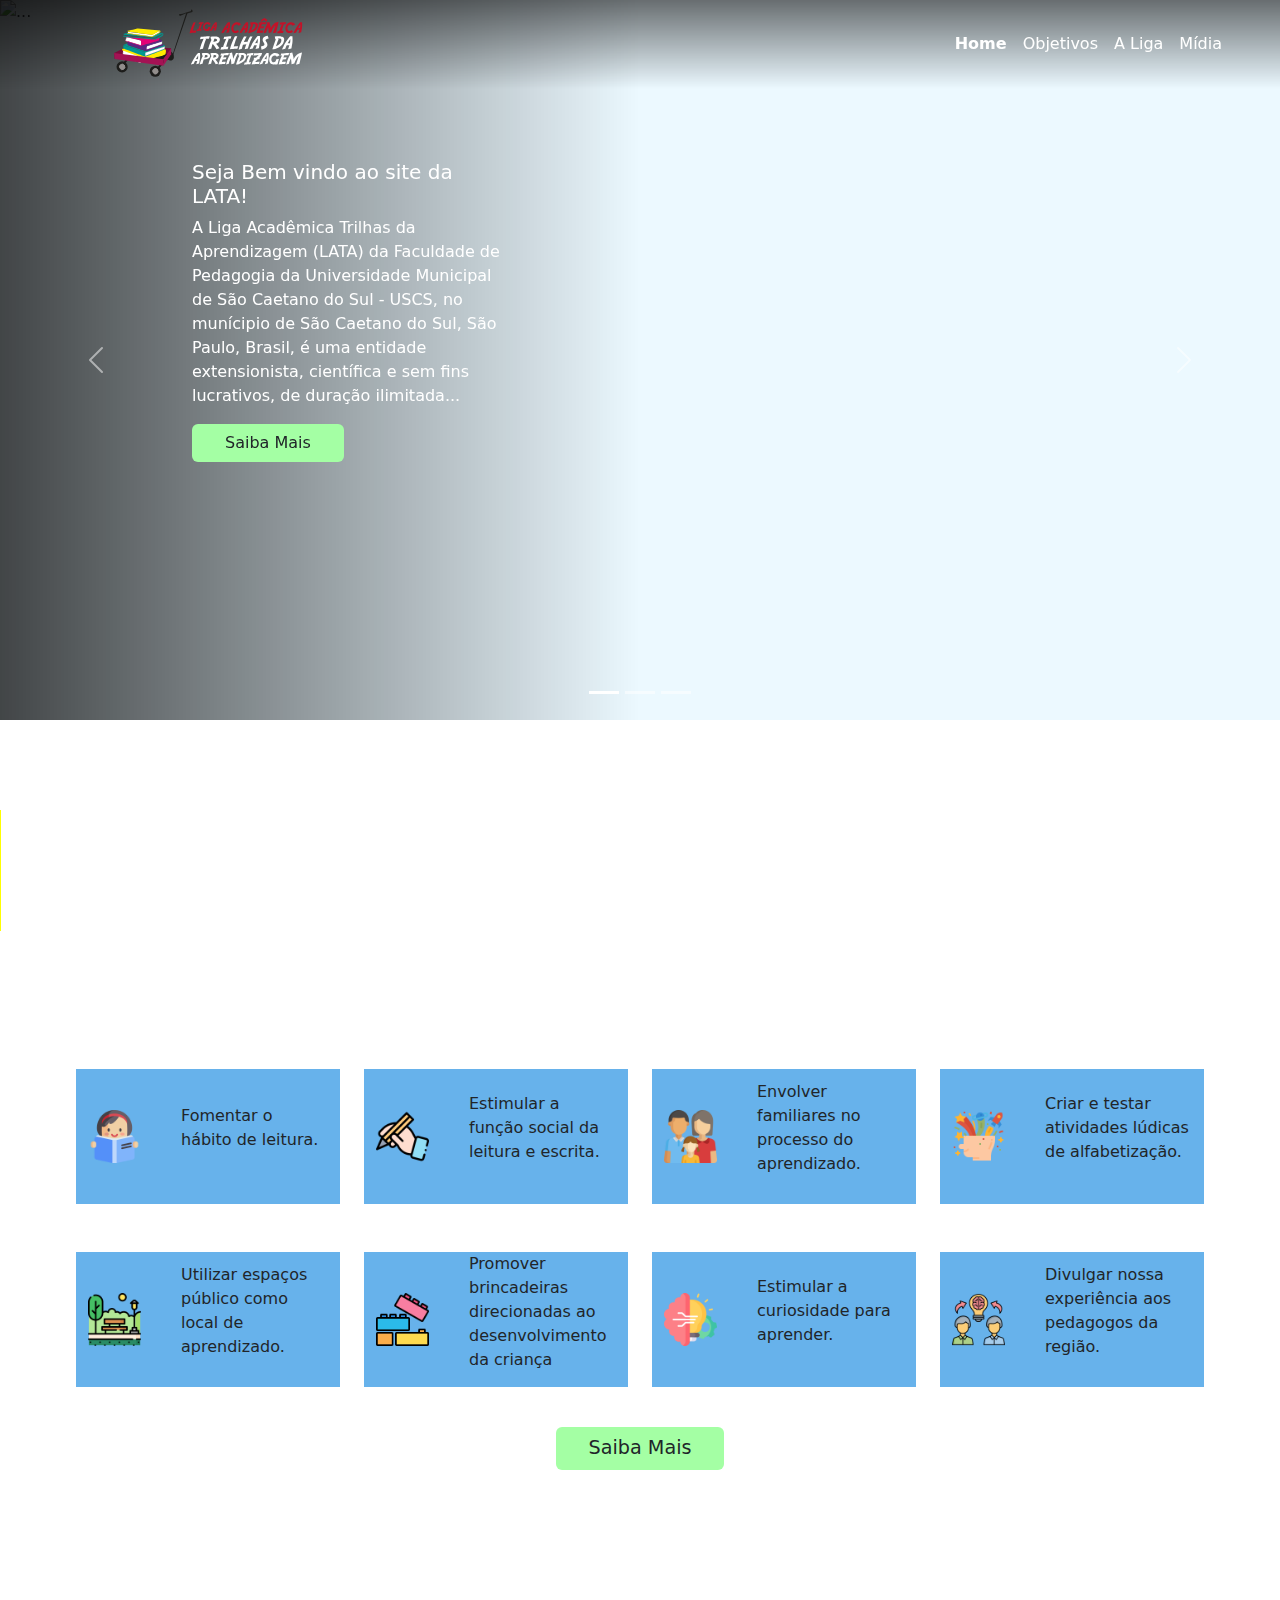
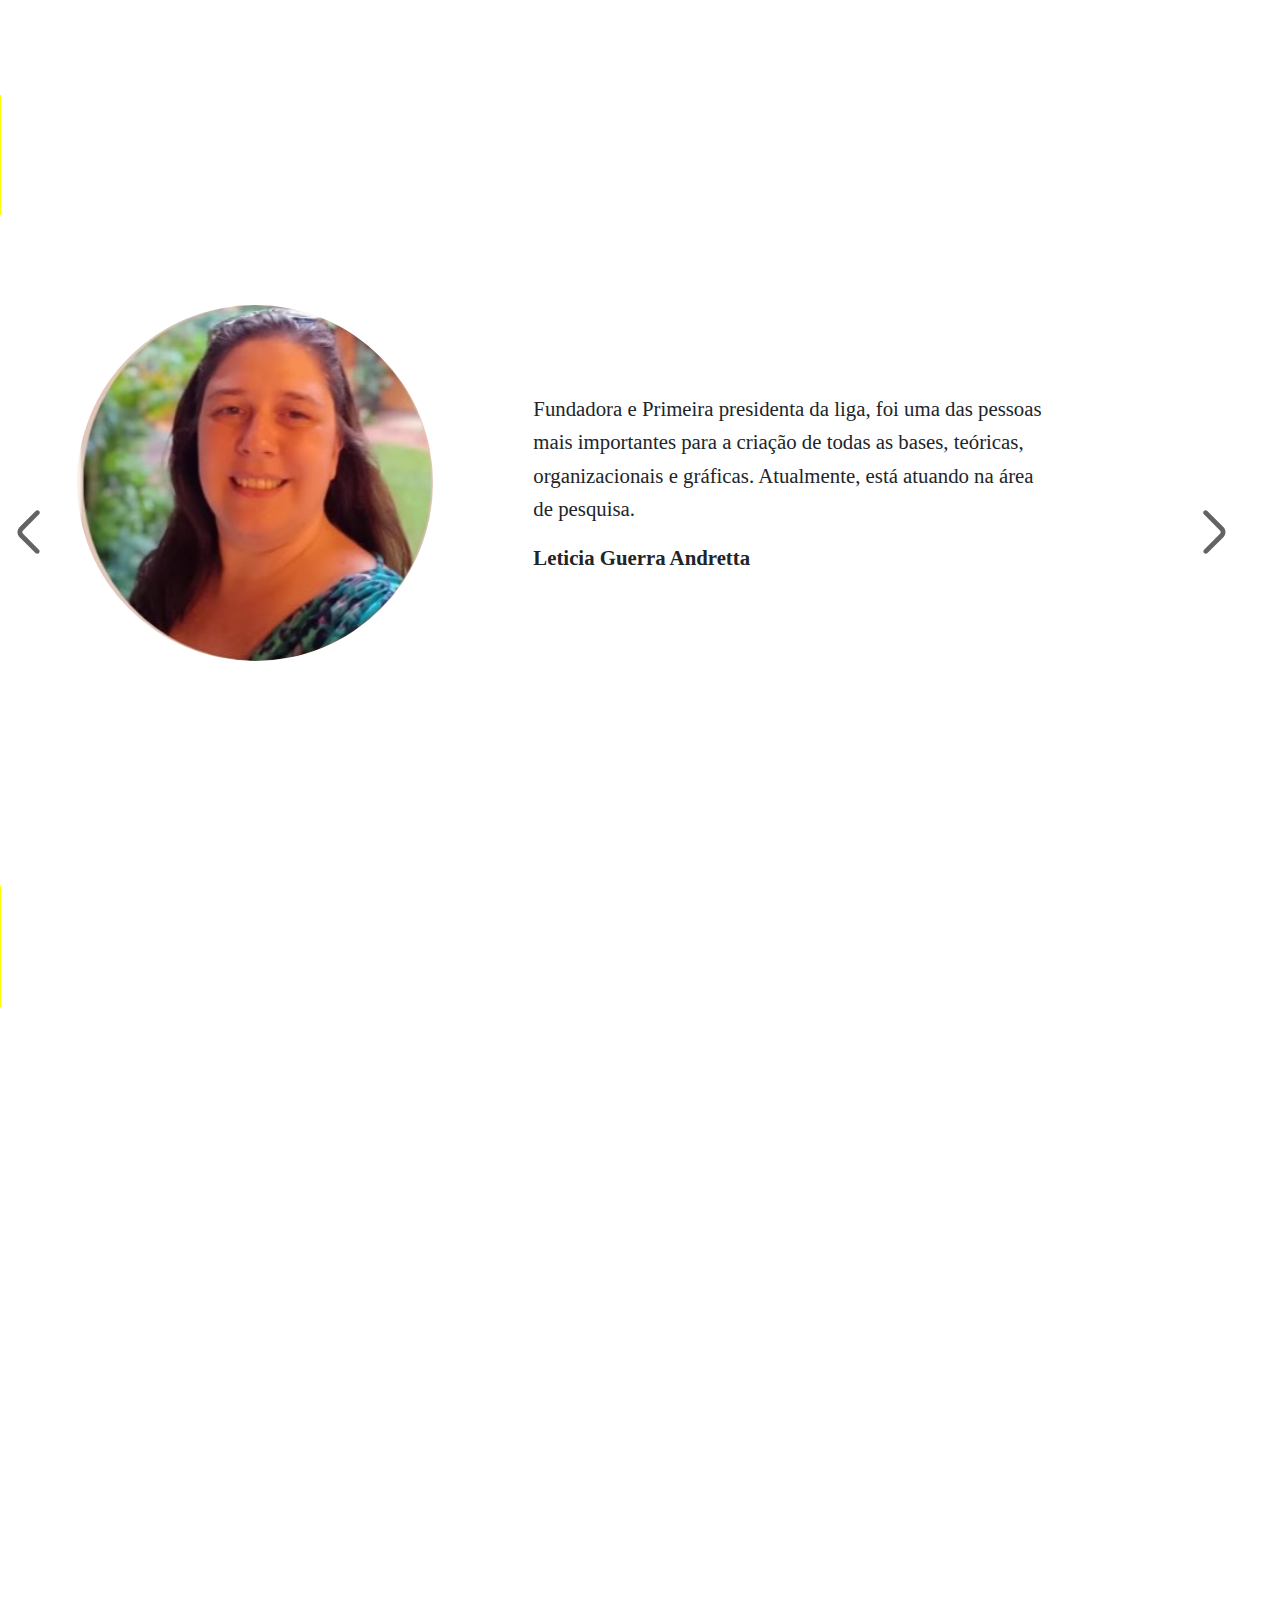
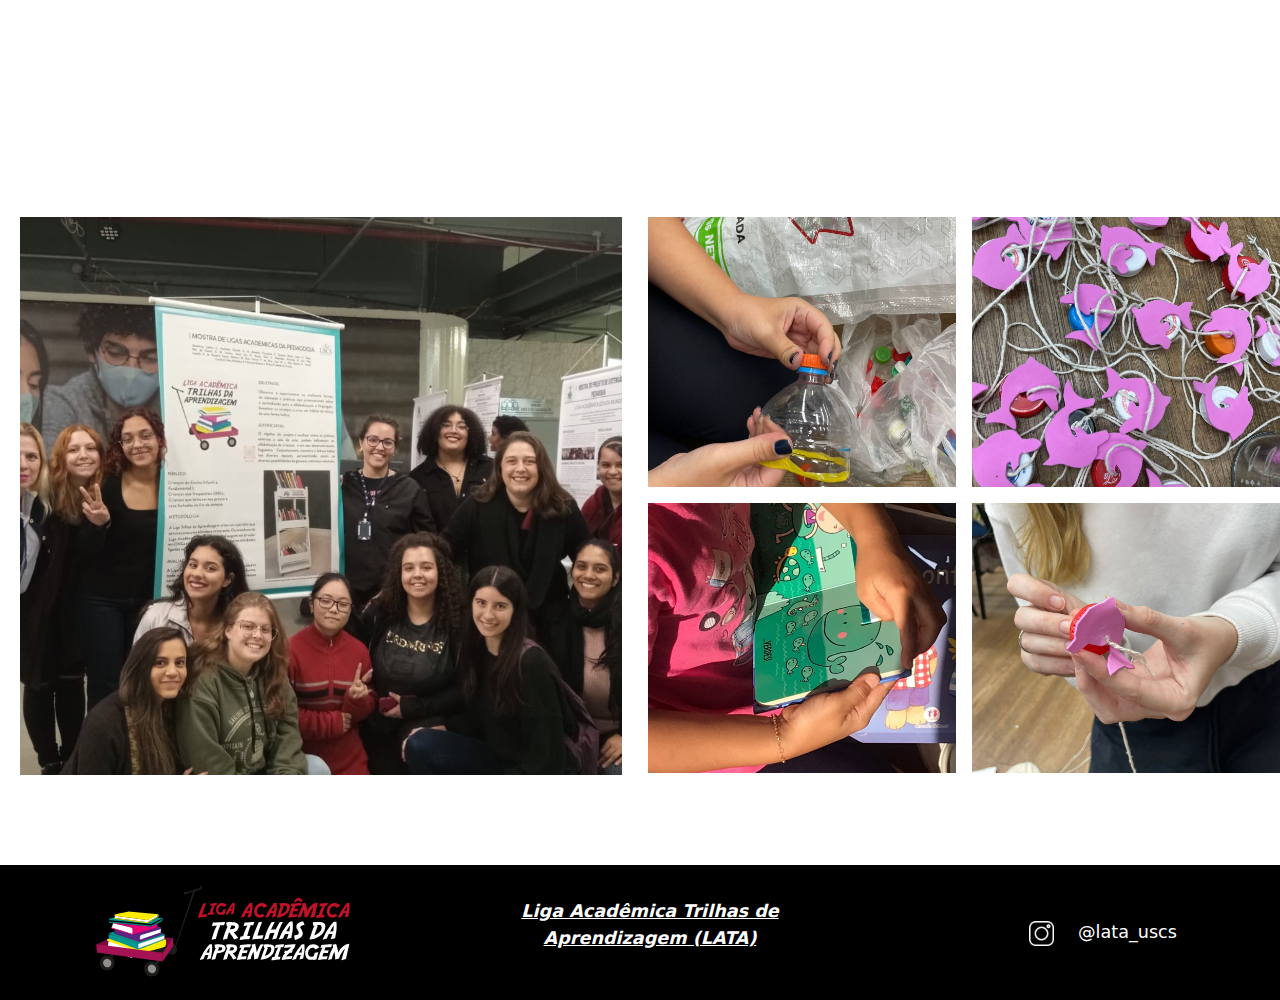
==== commit f4995601: "Add files via upload" ====
--- a/index.html
+++ b/index.html
@@ -65,15 +65,15 @@
                     pela nossa atualidade criando uma
                     releitura. Hoje em dia, questiona-se sobre a
                     representatividade, e pergunta-se...</p>
-                  <a href="pages/REVISTA DA LATA OFICIAL.pdf" download="Revista_LATA_ofc"></a><button type="button" class="btn">Saiba Mais</button>
+                  <a href="pages/REVISTA DA LATA OFICIAL.pdf" download="Revista_LATA_ofc"><button type="button" class="btn">Saiba Mais</button></a>
                 </div>
               </div>
               <div class="carousel-item">
                 <img src="imgs/banner_img3.png" class="d-block w-100 opacity-75" alt="...">
                 <div class="legenda">
-                  <h5>First slide label</h5>
-                  <p>Some representative placeholder content for the first slide.</p>
-                  <button type="button" class="btn">Saiba Mais</button>
+                  <h5>Projeto 2024</h5>
+                  <p>Nesse ano buscamos direcionar nossas atividades em brincadeiras alinhadas aos contos de folclore</p>
+                  <a href="pages/artigo3.html"><button type="button" class="btn">Saiba Mais</button></a>
                 </div>
               </div>
             </div>
